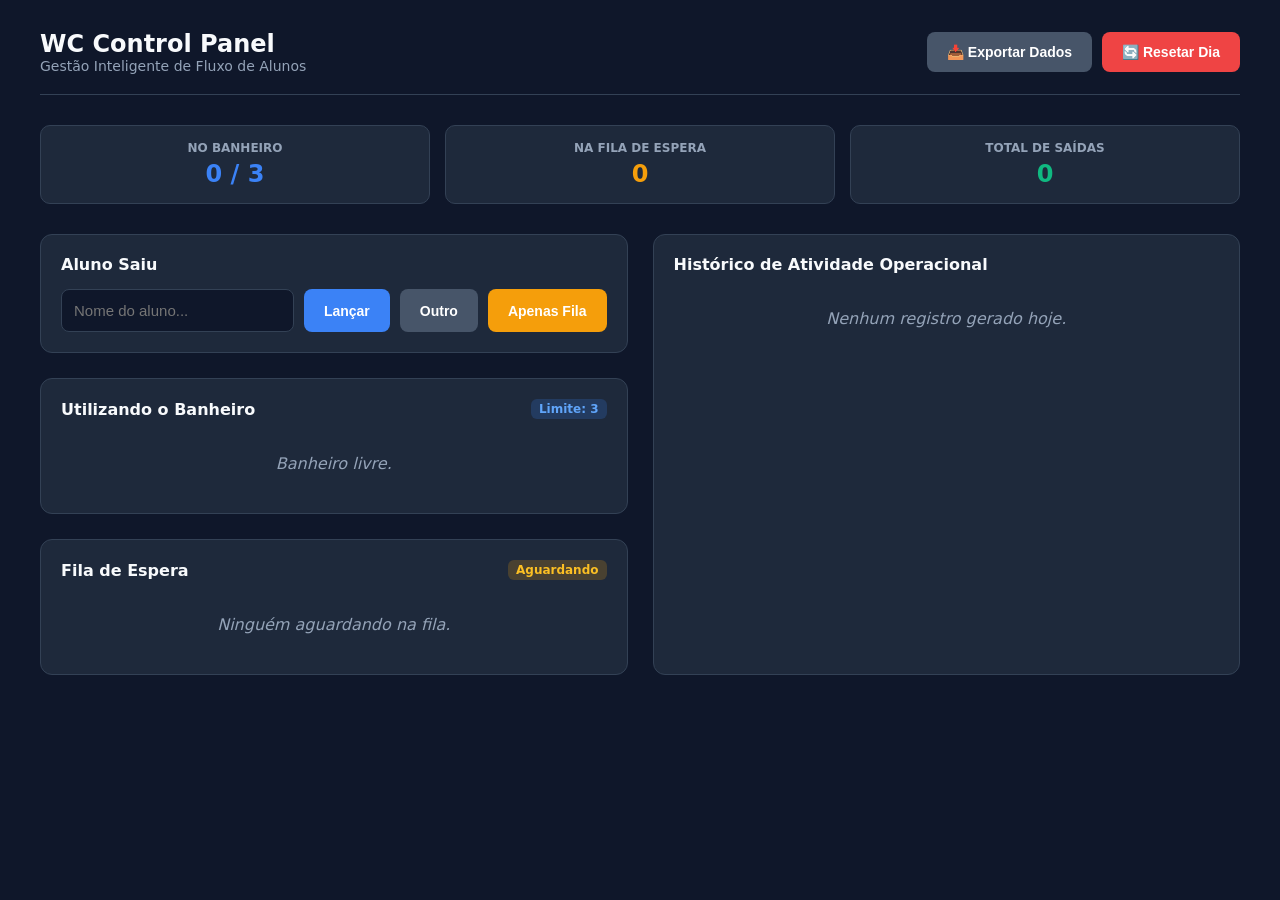
==== control.html @ fdbbc1db "1.0.3 04/08/2026" ====
<!DOCTYPE html>
<html lang="pt-BR">
<head>
    <meta charset="UTF-8">
    <meta name="viewport" content="width=device-width, initial-scale=1.0">
    <title>Dashboard - Controle de Fluxo Escolar</title>
    <link rel="stylesheet" href="control.css">
</head>
<body>

<div class="container">
    <header>
        <div>
            <h1>WC Control Panel</h1>
            <p>Gestão Inteligente de Fluxo de Alunos</p>
        </div>
        <div class="form-group">
            <button class="btn-secondary" onclick="exportarCSV()">📥 Exportar Dados</button>
            <button class="btn-danger" onclick="resetarDia()">🔄 Resetar Dia</button>
        </div>
    </header>

    <div class="stats-container">
        <div class="stat-card">
            <h4>No Banheiro</h4>
            <div id="stat-ocupado">0 / 3</div>
        </div>
        <div class="stat-card">
            <h4>Na Fila de Espera</h4>
            <div id="stat-fila" style="color: var(--warning)">0</div>
        </div>
        <div class="stat-card">
            <h4>Total de Saídas</h4>
            <div id="stat-total" style="color: var(--success)">0</div>
        </div>
    </div>

    <div class="dashboard-grid">
        
        <div>
            <div class="card">
                <div class="card-title">Aluno Saiu</div>
                <div class="form-group">
                    <input type="text" id="alunoNome" placeholder="Nome do aluno..." autocomplete="off">
                    <button class="btn-primary" onclick="adicionarAluno(false)">Lançar</button>
                    <button class="btn-secondary" onclick="adicionarOutro()">Outro</button>
                    <button class="btn-warning" onclick="adicionarAluno(true)">Apenas Fila</button>
                    
                </div>
            </div>

            <div class="card">
                <div class="card-title">Utilizando o Banheiro <span class="badge badge-info" id="limiteBadge">Limite: 3</span></div>
                <table id="tableAtivos">
                    <thead>
                        <tr>
                            <th>Nome</th>
                            <th>Saída</th>
                            <th>Tempo Fora</th>
                            <th>Ação</th>
                        </tr>
                    </thead>
                    <tbody id="ativosBody"></tbody>
                </table>
                <div id="ativosEmpty" class="empty">Banheiro livre.</div>
            </div>

            <div class="card">
                <div class="card-title">Fila de Espera <span class="badge badge-warning" id="filaBadge">Aguardando</span></div>
                <table id="tableFila">
                    <thead>
                        <tr>
                            <th>Posição</th>
                            <th>Nome</th>
                            <th>Ações</th>
                        </tr>
                    </thead>
                    <tbody id="filaBody"></tbody>
                </table>
                <div id="filaEmpty" class="empty">Ninguém aguardando na fila.</div>
            </div>
        </div>

        <div>
            <div class="card" style="height: calc(100% - 25px); overflow-y: auto;">
                <div class="card-title">Histórico de Atividade Operacional</div>
                <table id="tableHistorico">
                    <thead>
                        <tr>
                            <th>Nome</th>
                            <th>Saída</th>
                            <th>Retorno</th>
                            <th>Duração</th>
                            <th>Idas Hoje</th>
                        </tr>
                    </thead>
                    <tbody id="historicoBody"></tbody>
                </table>
                <div id="historicoEmpty" class="empty">Nenhum registro gerado hoje.</div>
            </div>
        </div>

    </div>
</div>

<script>
    const LIMITE_BANHEIRO = 3; 
    const TEMPO_MAXIMO_MINUTOS = 5; 

    let noBanheiro = JSON.parse(localStorage.getItem('wc_noBanheiro')) || [];
    let filaEspera = JSON.parse(localStorage.getItem('wc_filaEspera')) || [];
    let historico = JSON.parse(localStorage.getItem('wc_historico')) || [];
    let contagemIdas = JSON.parse(localStorage.getItem('wc_contagemIdas')) || {};

    function salvarDados() {
        localStorage.setItem('wc_noBanheiro', JSON.stringify(noBanheiro));
        localStorage.setItem('wc_filaEspera', JSON.stringify(filaEspera));
        localStorage.setItem('wc_historico', JSON.stringify(historico));
        localStorage.setItem('wc_contagemIdas', JSON.stringify(contagemIdas));
    }

    function formatarHora(dateStr) {
        const d = new Date(dateStr);
        return d.toLocaleTimeString('pt-BR', { hour: '2-digit', minute: '2-digit', second: '2-digit' });
    }

    function adicionarAluno(forcarFila = false, ignoraLimite = false) {
        const input = document.getElementById('alunoNome');
        const nome = input.value.trim();

        if (!nome) return alert('Insira o nome do aluno.');

        if (noBanheiro.some(a => a.nome.toLowerCase() === nome.toLowerCase()) || 
            filaEspera.some(a => a.nome.toLowerCase() === nome.toLowerCase())) {
            return alert('Este aluno já está na fila ou dentro do banheiro.');
        }

        contagemIdas[nome] = (contagemIdas[nome] || 0) + 1;

        // Se o botão de forçar fila foi clicado, vai direto pra fila indepedente de vagas
        if ((!forcarFila && noBanheiro.length < LIMITE_BANHEIRO) || ignoraLimite) {
            noBanheiro.push({
                id: Date.now(),
                nome: nome,
                horaSaida: new Date(),
                vezes: contagemIdas[nome],
                semTempo: ignoraLimite
            });
        } else {
            filaEspera.push({
                id: Date.now(),
                nome: nome,
                vezes: contagemIdas[nome]
            });
        }

        input.value = '';
        salvarDados();
        render();
    }

    function adicionarOutro() {
        adicionarAluno(false, true);
    }

    function finalizarUso(id) {
        const index = noBanheiro.findIndex(a => a.id === id);
        if (index === -1) return;

        const aluno = noBanheiro[index];
        const agora = new Date();
        const diffMs = agora - new Date(aluno.horaSaida);
        
        const mins = Math.floor(diffMs / 60000);
        const segs = Math.floor((diffMs % 60000) / 1000);
        const permanenciaStr = `${mins}m ${segs}s`;

        historico.unshift({
            nome: aluno.nome,
            saida: formatarHora(aluno.horaSaida),
            chegada: formatarHora(agora),
            duracao: permanenciaStr,
            vezes: aluno.vezes
        });

        noBanheiro.splice(index, 1);

        salvarDados();
        render();
    }

    function chamarDaFila(id) {
        if (noBanheiro.length >= LIMITE_BANHEIRO) {
            return alert('O banheiro já está lotado! Aguarde a saída de algum aluno antes de chamar o próximo.');
        }

        const index = filaEspera.findIndex(a => a.id === id);
        if (index !== -1) {
            const aluno = filaEspera[index];
            
            filaEspera.splice(index, 1);
            
            noBanheiro.push({
                id: Date.now(),
                nome: aluno.nome,
                horaSaida: new Date(),
                vezes: aluno.vezes
            });

            salvarDados();
            render();
        }
    }

    function removerDaFila(id) {
        filaEspera = filaEspera.filter(a => a.id !== id);
        salvarDados();
        render();
    }

    function atualizarCronometros() {
        if (noBanheiro.length === 0) return;

        noBanheiro.forEach(aluno => {
            if(aluno.semTempo) return; // Ignora alunos que foram adicionados com "Outro"

            const elementoTempo = document.getElementById(`tempo-${aluno.id}`);
            const elementoLinha = document.getElementById(`linha-${aluno.id}`);
            if (!elementoTempo) return;

            const diffMs = new Date() - new Date(aluno.horaSaida);
            const mins = Math.floor(diffMs / 60000);
            const segs = Math.floor((diffMs % 60000) / 1000);

            elementoTempo.innerText = `${mins}m ${segs}s`;

            if (mins >= TEMPO_MAXIMO_MINUTOS) {
                elementoLinha.classList.add('time-warning');
                elementoTempo.classList.add('time-text-warning');
            }
        });
    }

    function render() {
        const ativosBody = document.getElementById('ativosBody');
        const filaBody = document.getElementById('filaBody');
        const historicoBody = document.getElementById('historicoBody');

        document.getElementById('stat-ocupado').innerText = `${noBanheiro.length} / ${LIMITE_BANHEIRO}`;
        document.getElementById('stat-fila').innerText = filaEspera.length;
        document.getElementById('stat-total').innerText = historico.length + noBanheiro.length + filaEspera.length;

        ativosBody.innerHTML = '';
        document.getElementById('ativosEmpty').style.display = noBanheiro.length === 0 ? 'block' : 'none';
        document.getElementById('tableAtivos').style.display = noBanheiro.length === 0 ? 'none' : 'table';
        
        noBanheiro.forEach(aluno => {
            const tr = document.createElement('tr');
            tr.id = `linha-${aluno.id}`;
            const tempoTexto = aluno.semTempo ? '<em>Sem tempo</em>' : '0m 0s';
            tr.innerHTML = `
                <td><strong>${aluno.nome}</strong> <small style="color:var(--text-muted)">(${aluno.vezes}ª ida)</small></td>
                <td>${formatarHora(aluno.horaSaida)}</td>
                <td id="tempo-${aluno.id}">${tempoTexto}</td>
                <td><button class="btn-success" onclick="finalizarUso(${aluno.id})">Retornou</button></td>
            `;
            ativosBody.appendChild(tr);
        });

        filaBody.innerHTML = '';
        document.getElementById('filaEmpty').style.display = filaEspera.length === 0 ? 'block' : 'none';
        document.getElementById('tableFila').style.display = filaEspera.length === 0 ? 'none' : 'table';

        filaEspera.forEach((aluno, index) => {
            const tr = document.createElement('tr');
            tr.innerHTML = `
                <td><span class="badge badge-warning">${index + 1}º</span></td>
                <td>${aluno.nome}</td>
                <td>
                    <button class="btn-success" style="padding:4px 8px; font-size:12px; margin-right:5px;" onclick="chamarDaFila(${aluno.id})">Chamar</button>
                    <button class="btn-danger" style="padding:4px 8px; font-size:12px;" onclick="removerDaFila(${aluno.id})">Remover</button>
                </td>
            `;
            filaBody.appendChild(tr);
        });

        historicoBody.innerHTML = '';
        document.getElementById('historicoEmpty').style.display = historico.length === 0 ? 'block' : 'none';
        document.getElementById('tableHistorico').style.display = historico.length === 0 ? 'none' : 'table';

        historico.forEach(item => {
            const tr = document.createElement('tr');
            tr.innerHTML = `
                <td>${item.nome}</td>
                <td>${item.saida}</td>
                <td>${item.chegada}</td>
                <td><span class="badge badge-info">${item.duracao}</span></td>
                <td>${item.vezes}x</td>
            `;
            historicoBody.appendChild(tr);
        });
    }

    function exportarCSV() {
        if (historico.length === 0) return alert('Não há histórico para exportar.');
        
        let csv = 'Nome;Horario Saida;Horario Retorno;Tempo de Permanencia;Frequencia no Dia\n';
        historico.forEach(h => {
            csv += `${h.nome};${h.saida};${h.chegada};${h.duracao};${h.vezes}x\n`;
        });

        const blob = new Blob(["\ufeff" + csv], { type: 'text/csv;charset=utf-8;' });
        const link = document.createElement("a");
        link.href = URL.createObjectURL(blob);
        link.setAttribute("download", `historico_banheiro_${new Date().toLocaleDateString().replace(/\//g, '-')}.csv`);
        document.body.appendChild(link);
        link.click();
        document.body.removeChild(link);
    }

    function resetarDia() {
        if (confirm('Tem certeza que deseja apagar o histórico e as filas? Essa ação não pode ser desfeita.')) {
            localStorage.clear();
            noBanheiro = []; filaEspera = []; historico = []; contagemIdas = {};
            render();
        }
    }

    document.getElementById('alunoNome').addEventListener('keypress', function(e) {
        if (e.key === 'Enter') adicionarAluno(false);
    });

    render();
    setInterval(atualizarCronometros, 1000);
</script>

</body>
</html>
---- control.css ----
:root {
    --bg-main: #0f172a;
    --bg-card: #1e293b;
    --border: #334155;
    --text-main: #f8fafc;
    --text-muted: #94a3b8;
    --primary: #3b82f6;
    --primary-hover: #2563eb;
    --success: #10b981;
    --warning: #f59e0b;
    --danger: #ef4444;
}

* {
    box-sizing: border-box;
    margin: 0;
    padding: 0;
}

body {
    font-family: 'Inter', system-ui, -apple-system, sans-serif;
    background-color: var(--bg-main);
    color: var(--text-main);
    padding: 30px 20px;
}

.container {
    max-width: 1200px;
    margin: 0 auto;
}

header {
    display: flex;
    justify-content: space-between;
    align-items: center;
    margin-bottom: 30px;
    border-bottom: 1px solid var(--border);
    padding-bottom: 20px;
}

h1 { font-size: 24px; font-weight: 700; }
p { color: var(--text-muted); font-size: 14px; }

.stats-container {
    display: grid;
    grid-template-columns: repeat(auto-fit, minmax(150px, 1fr));
    gap: 15px;
    margin-bottom: 30px;
}

.stat-card {
    background: var(--bg-card);
    border: 1px solid var(--border);
    padding: 15px;
    border-radius: 10px;
    text-align: center;
}

.stat-card h4 { color: var(--text-muted); font-size: 12px; text-transform: uppercase; margin-bottom: 5px;}
.stat-card div { font-size: 24px; font-weight: bold; color: var(--primary); }

.dashboard-grid {
    display: grid;
    grid-template-columns: 1fr 1fr;
    gap: 25px;
}

@media (max-width: 900px) {
    .dashboard-grid { grid-template-columns: 1fr; }
}

.card {
    background: var(--bg-card);
    border: 1px solid var(--border);
    border-radius: 12px;
    padding: 20px;
    margin-bottom: 25px;
}

.card-title {
    font-size: 16px;
    font-weight: 600;
    margin-bottom: 15px;
    display: flex;
    justify-content: space-between;
    align-items: center;
}

.form-group {
    display: flex;
    gap: 10px;
}

input {
    flex: 1;
    background: #0f172a;
    border: 1px solid var(--border);
    color: white;
    padding: 12px;
    border-radius: 8px;
    font-size: 15px;
    outline: none;
}

input:focus { border-color: var(--primary); }

button {
    padding: 12px 20px;
    border: none;
    border-radius: 8px;
    font-weight: 600;
    cursor: pointer;
    transition: all 0.2s;
    font-size: 14px;
}

.btn-primary { background: var(--primary); color: white; }
.btn-primary:hover { background: var(--primary-hover); }
.btn-success { background: var(--success); color: white; }
.btn-danger { background: var(--danger); color: white; }
.btn-secondary { background: #475569; color: white; }
.btn-warning { background: var(--warning); color: white; }

table {
    width: 100%;
    border-collapse: collapse;
    text-align: left;
    font-size: 14px;
}

th {
    color: var(--text-muted);
    padding: 10px;
    border-bottom: 2px solid var(--border);
    font-weight: 500;
}

td {
    padding: 12px 10px;
    border-bottom: 1px solid var(--border);
}

.time-warning {
    background-color: rgba(239, 68, 68, 0.15);
    animation: pulse 2s infinite;
}

.time-text-warning {
    color: var(--danger) !important;
    font-weight: bold;
}

@keyframes pulse {
    0% { opacity: 1; }
    50% { opacity: 0.7; }
    100% { opacity: 1; }
}

.badge {
    padding: 3px 8px;
    border-radius: 6px;
    font-size: 12px;
    font-weight: 600;
}

.badge-info { background: rgba(59, 130, 246, 0.2); color: #60a5fa; }
.badge-warning { background: rgba(245, 158, 11, 0.2); color: #fbbf24; }

.empty {
    color: var(--text-muted);
    text-align: center;
    padding: 20px;
    font-style: italic;
}
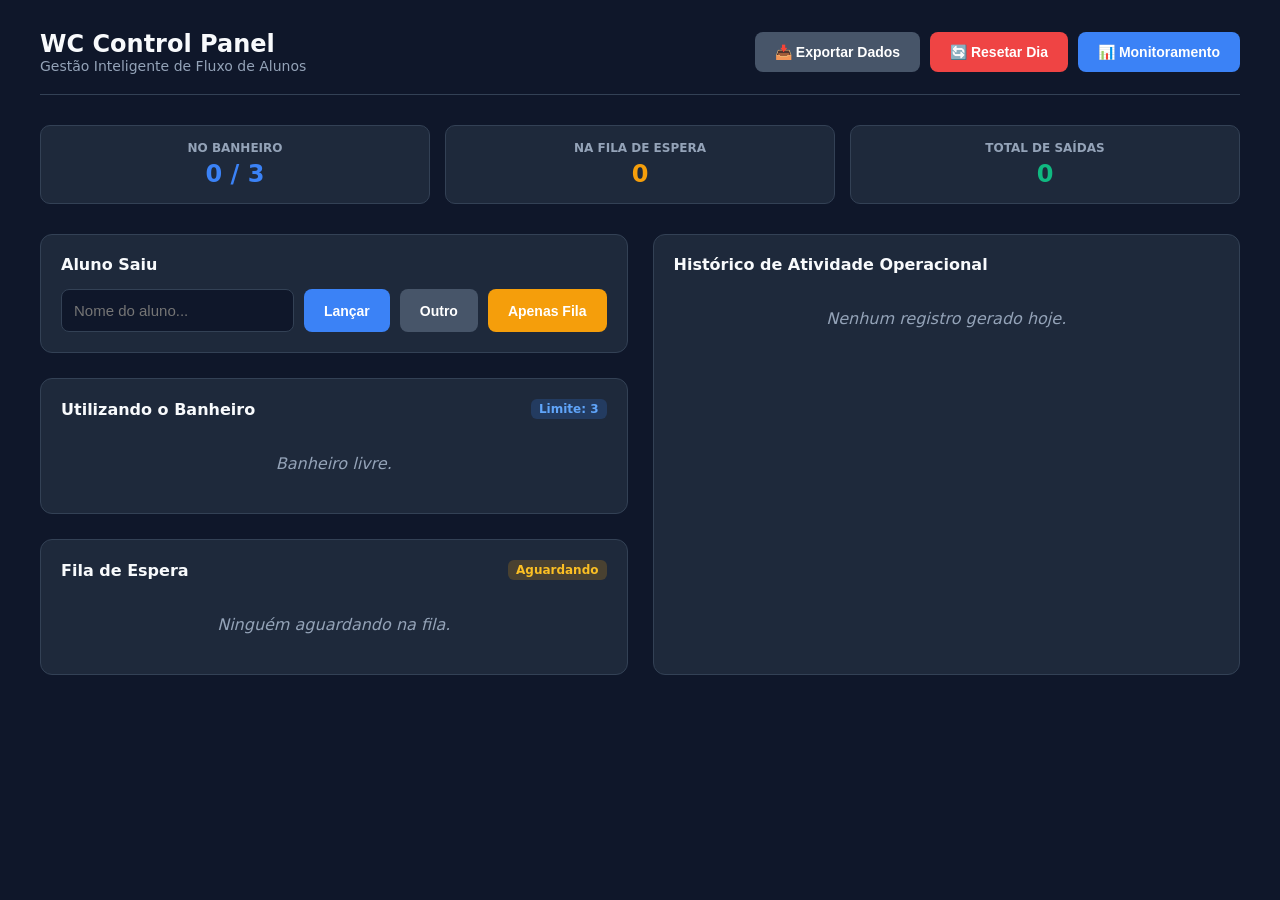
==== commit a327c1e1: "1.0.4 13/08/2026" ====
--- a/control.html
+++ b/control.html
@@ -17,6 +17,7 @@
         <div class="form-group">
             <button class="btn-secondary" onclick="exportarCSV()">📥 Exportar Dados</button>
             <button class="btn-danger" onclick="resetarDia()">🔄 Resetar Dia</button>
+            <button class="btn-primary" onclick="paginMonitoramento()">📊 Monitoramento</button>
         </div>
     </header>
 
@@ -112,6 +113,11 @@
     let historico = JSON.parse(localStorage.getItem('wc_historico')) || [];
     let contagemIdas = JSON.parse(localStorage.getItem('wc_contagemIdas')) || {};
 
+
+    function paginMonitoramento() {
+        window.location.href = "dash.html"
+    }
+
     function salvarDados() {
         localStorage.setItem('wc_noBanheiro', JSON.stringify(noBanheiro));
         localStorage.setItem('wc_filaEspera', JSON.stringify(filaEspera));
